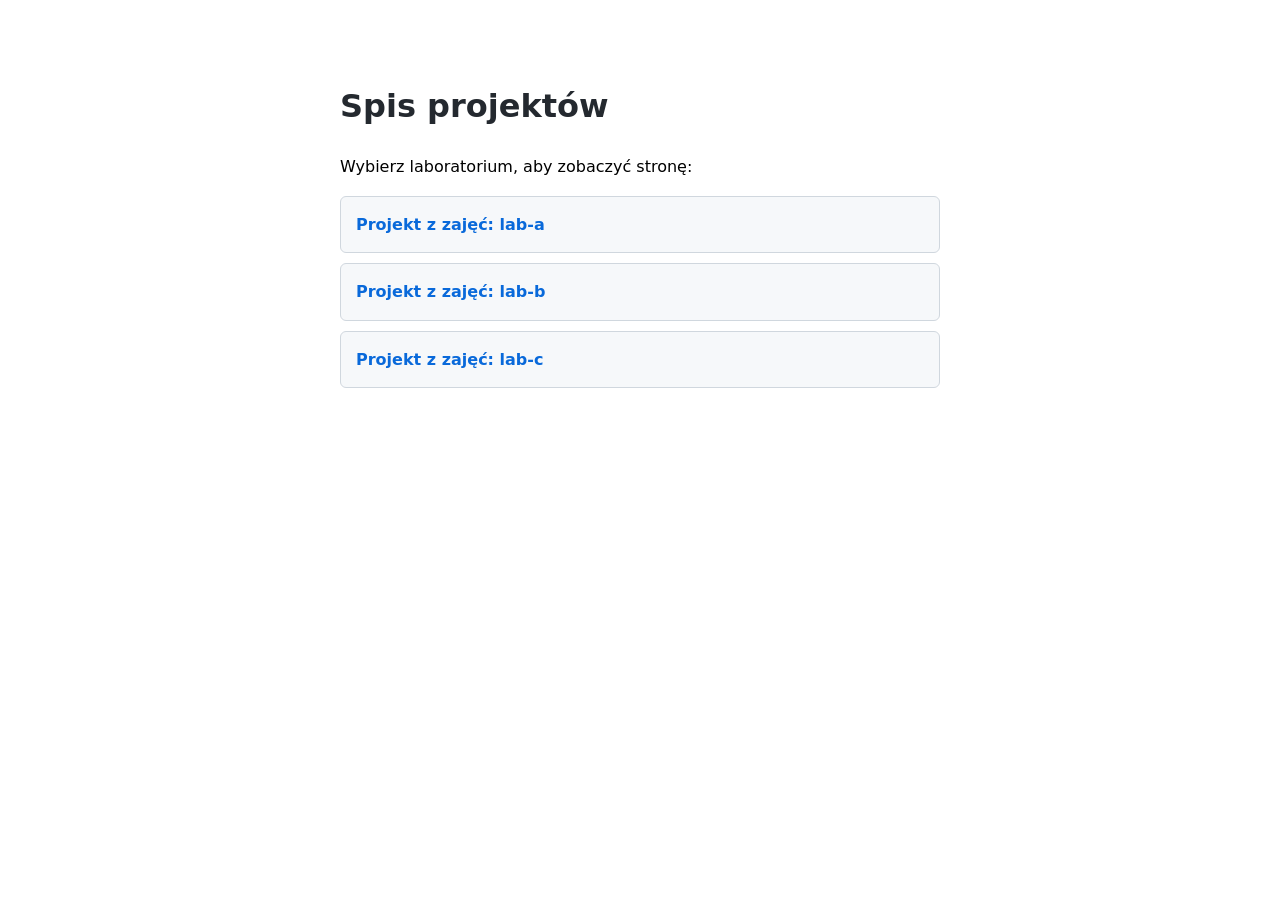
==== index.html @ bd1ca86d "Create index.html" ====
<!DOCTYPE html>
<html lang="pl">
<head>
    <meta charset="UTF-8">
    <meta name="viewport" content="width=device-width, initial-scale=1.0">
    <title>Projekty z zajęć</title>
    <style>
        body { font-family: system-ui, sans-serif; max-width: 600px; margin: 40px auto; padding: 20px; line-height: 1.6; }
        h1 { color: #24292f; }
        ul { list-style: none; padding: 0; }
        li { background: #f6f8fa; margin-bottom: 10px; padding: 15px; border-radius: 6px; border: 1px solid #d0d7de; }
        a { text-decoration: none; color: #0969da; font-weight: 600; display: block; }
        a:hover { text-decoration: underline; }
    </style>
</head>
<body>
    <h1>Spis projektów</h1>
    <p>Wybierz laboratorium, aby zobaczyć stronę:</p>
    <ul>
        <li><a href="lab-a/index.html">Projekt z zajęć: lab-a</a></li>
        <li><a href="lab-b/index.html">Projekt z zajęć: lab-b</a></li>
        <li><a href="lab-c/index.html">Projekt z zajęć: lab-c</a></li>
    </ul>
</body>
</html>
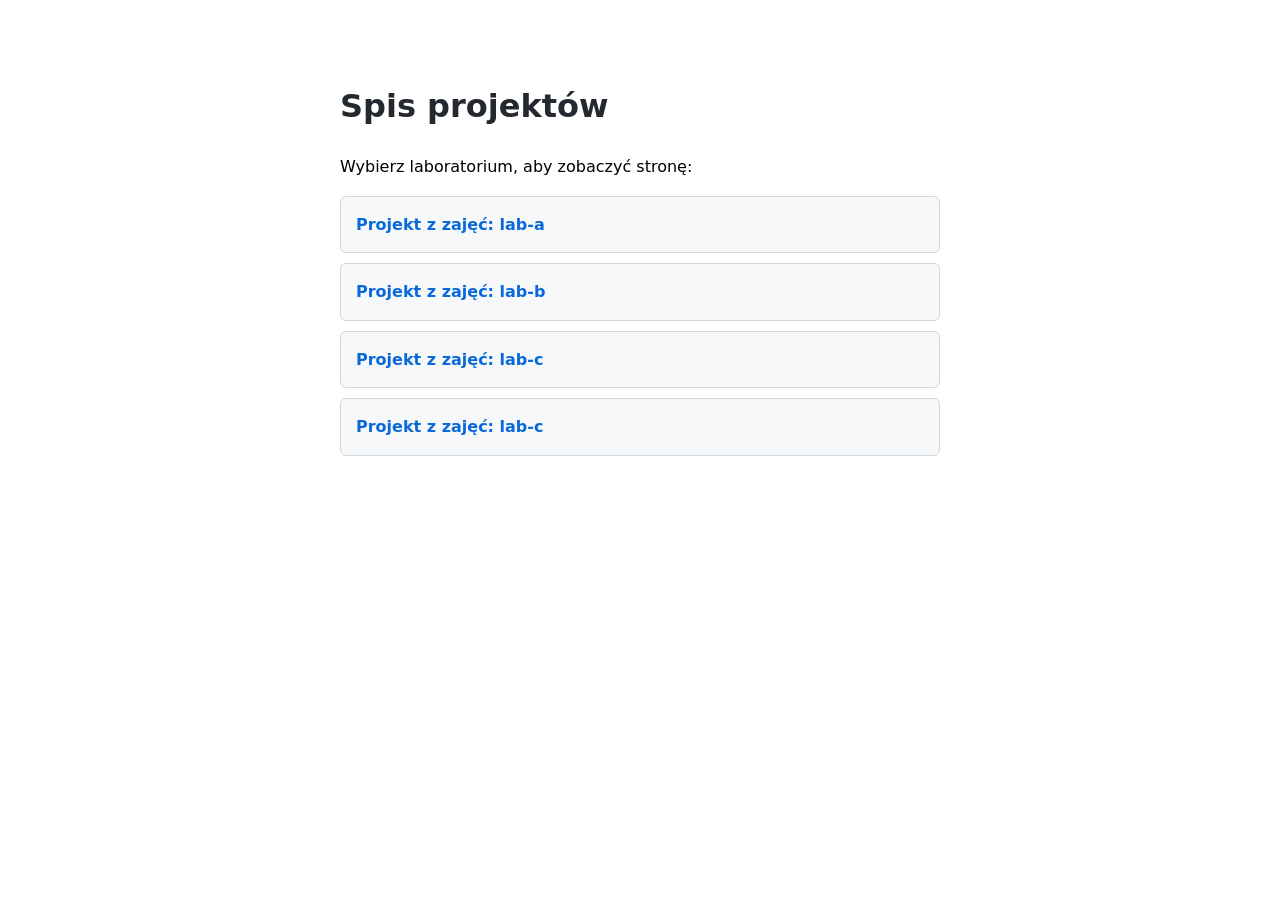
==== commit ea0942f5: "Add link to lab-d project in index.html" ====
--- a/index.html
+++ b/index.html
@@ -20,6 +20,7 @@
         <li><a href="lab-a/index.html">Projekt z zajęć: lab-a</a></li>
         <li><a href="lab-b/index.html">Projekt z zajęć: lab-b</a></li>
         <li><a href="lab-c/index.html">Projekt z zajęć: lab-c</a></li>
+        <li><a href="lab-d">Projekt z zajęć: lab-c</a></li>
     </ul>
 </body>
-</html>+</html>
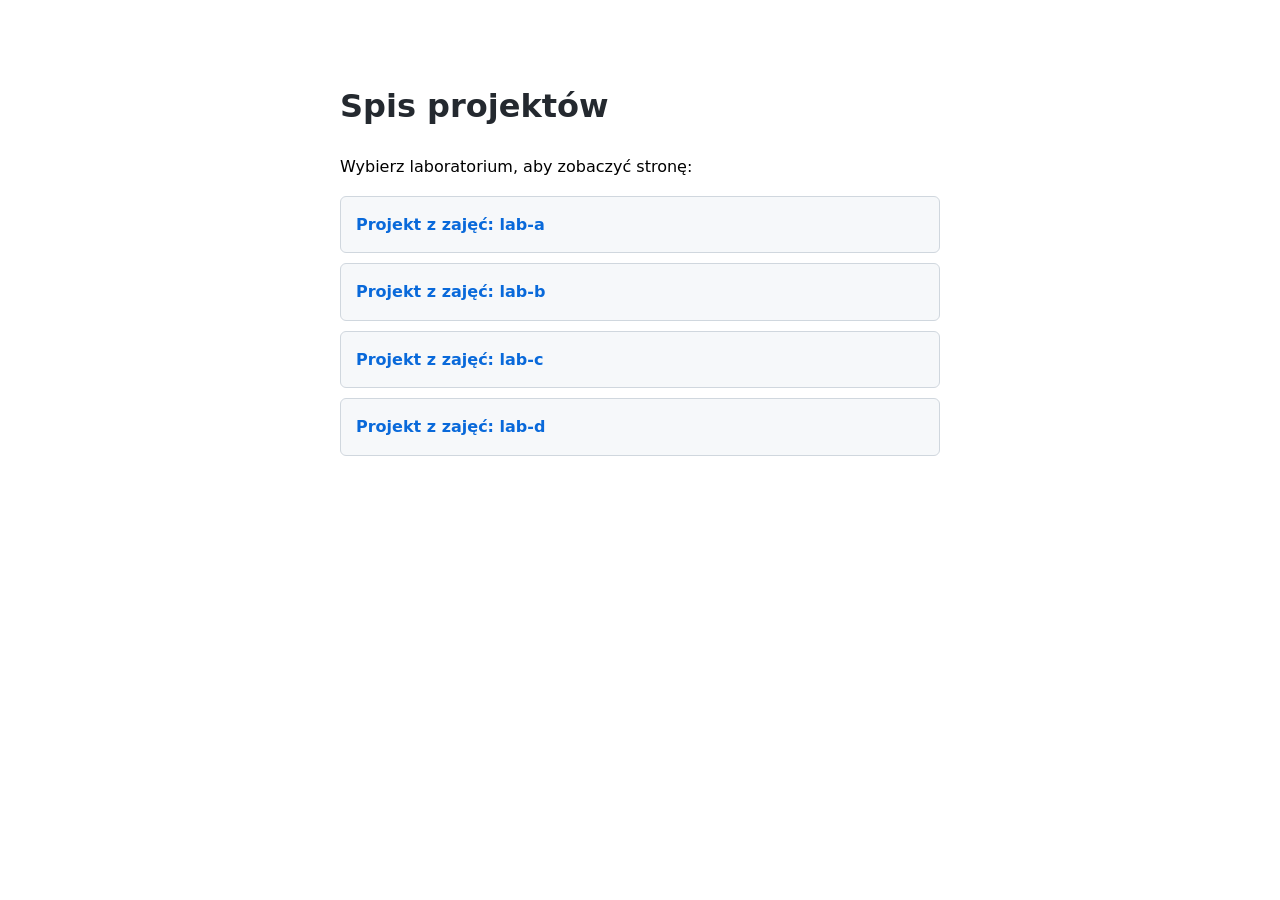
==== commit dd65b51f: "Fix link text for lab-d project in index.html" ====
--- a/index.html
+++ b/index.html
@@ -20,7 +20,7 @@
         <li><a href="lab-a/index.html">Projekt z zajęć: lab-a</a></li>
         <li><a href="lab-b/index.html">Projekt z zajęć: lab-b</a></li>
         <li><a href="lab-c/index.html">Projekt z zajęć: lab-c</a></li>
-        <li><a href="lab-d">Projekt z zajęć: lab-c</a></li>
+        <li><a href="lab-d">Projekt z zajęć: lab-d</a></li>
     </ul>
 </body>
 </html>
